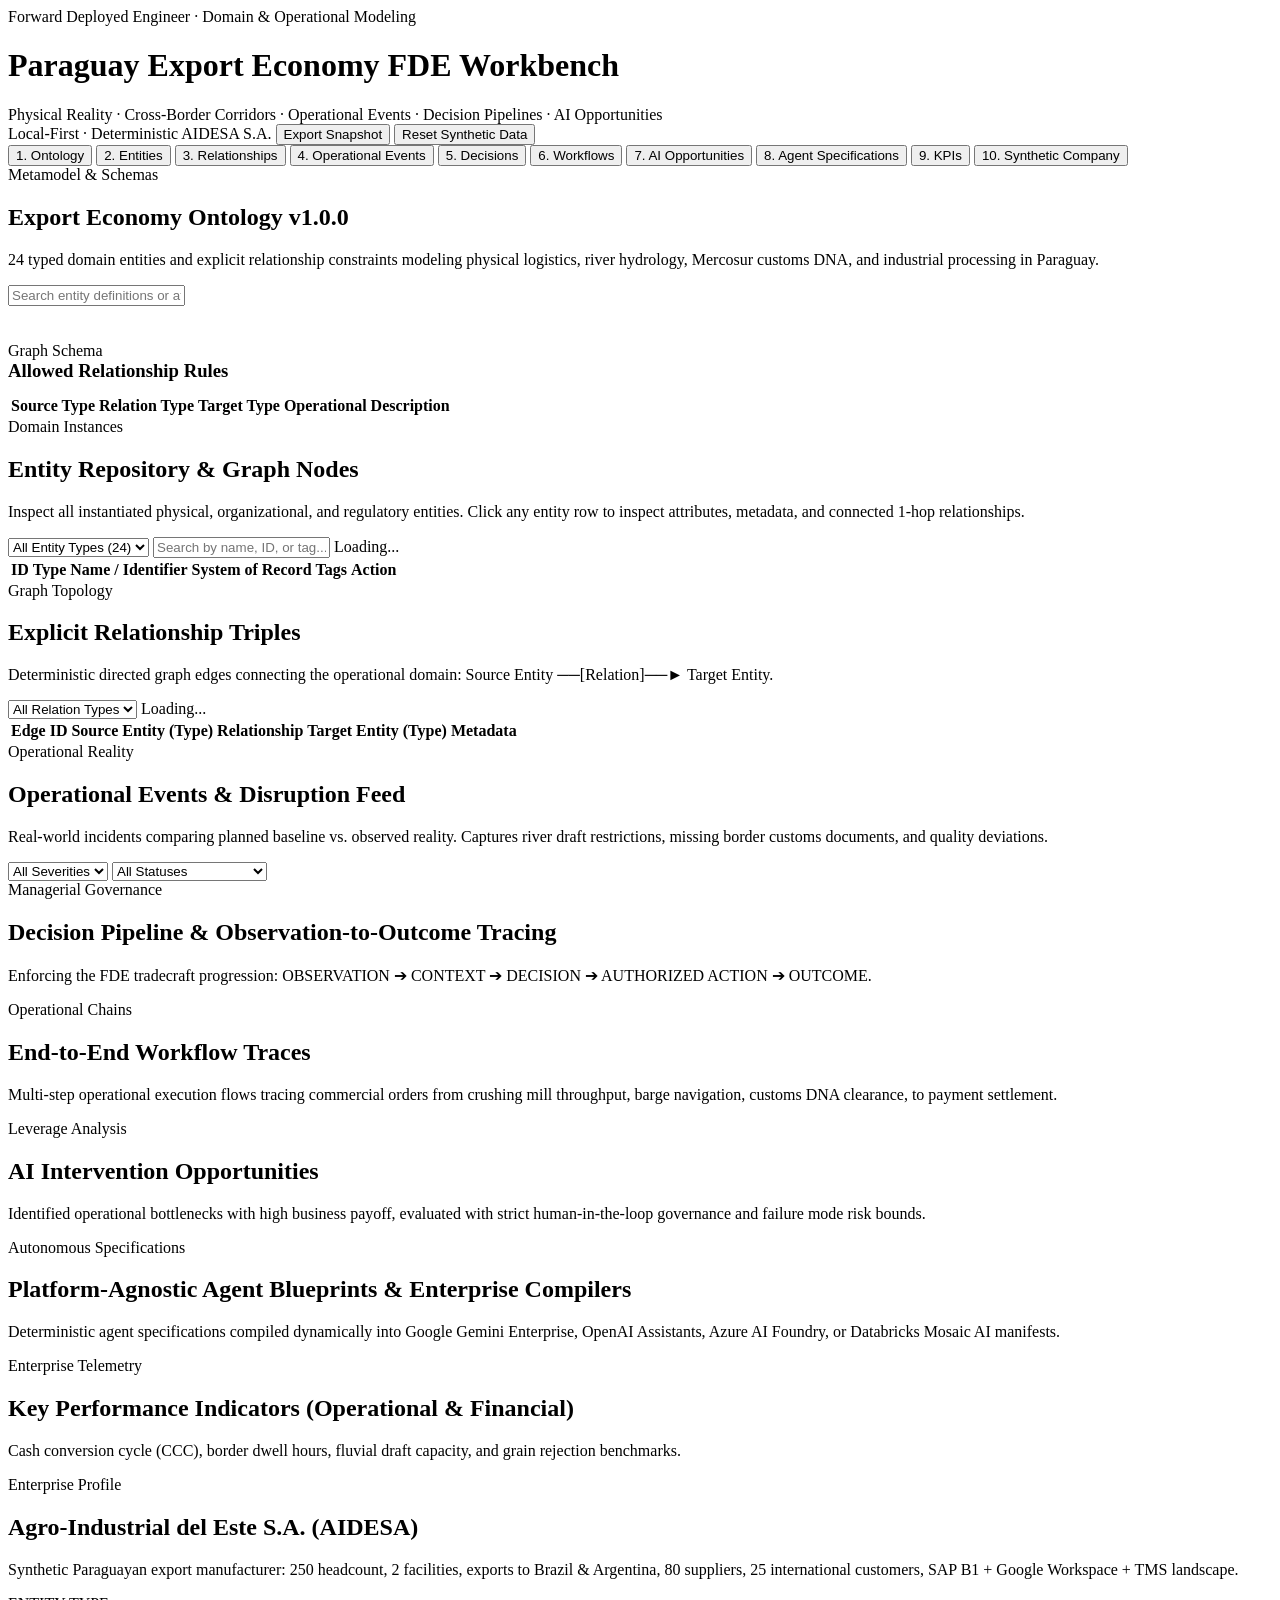
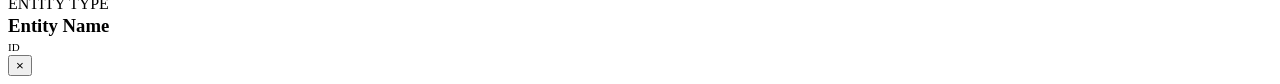
==== fde_workbench/ui/index.html @ c98d2c63 "feat: Phase 1 Paraguay Export Economy FDE Workbench" ====
<!DOCTYPE html>
<html lang="en">
<head>
  <meta charset="UTF-8">
  <meta name="viewport" content="width=device-width, initial-scale=1.0">
  <title>Paraguay Export Economy — FDE Workbench</title>
  <link rel="stylesheet" href="/static/style.css">
</head>
<body>

  <!-- Top Header Masthead -->
  <header class="top-header">
    <div class="masthead-bar">
      <div class="masthead-brand">
        <span class="brand-label">Forward Deployed Engineer · Domain & Operational Modeling</span>
        <h1 class="brand-title">Paraguay Export Economy FDE Workbench</h1>
        <span class="brand-subtitle">Physical Reality · Cross-Border Corridors · Operational Events · Decision Pipelines · AI Opportunities</span>
      </div>
      <div class="masthead-actions">
        <span class="badge badge-local">Local-First · Deterministic</span>
        <span class="badge badge-status" id="activeCompanyBadge">AIDESA S.A.</span>
        <button class="btn btn-primary" id="btnExportSnapshot">Export Snapshot</button>
        <button class="btn btn-danger" id="btnResetSeed">Reset Synthetic Data</button>
      </div>
    </div>
  </header>

  <!-- Navigation Tabs (10 Sections) -->
  <nav class="nav-tabs" id="navTabs">
    <button class="tab-btn active" data-tab="pane-ontology">1. Ontology</button>
    <button class="tab-btn" data-tab="pane-entities">2. Entities</button>
    <button class="tab-btn" data-tab="pane-relationships">3. Relationships</button>
    <button class="tab-btn" data-tab="pane-events">4. Operational Events</button>
    <button class="tab-btn" data-tab="pane-decisions">5. Decisions</button>
    <button class="tab-btn" data-tab="pane-workflows">6. Workflows</button>
    <button class="tab-btn" data-tab="pane-opportunities">7. AI Opportunities</button>
    <button class="tab-btn" data-tab="pane-agents">8. Agent Specifications</button>
    <button class="tab-btn" data-tab="pane-kpis">9. KPIs</button>
    <button class="tab-btn" data-tab="pane-company">10. Synthetic Company</button>
  </nav>

  <!-- Main Container -->
  <main class="workbench-content">

    <!-- 1. ONTOLOGY PANE -->
    <section class="tab-pane active" id="pane-ontology">
      <div class="pane-header">
        <div>
          <div class="pane-eyebrow">Metamodel & Schemas</div>
          <h2 class="pane-title">Export Economy Ontology v1.0.0</h2>
          <p class="pane-desc">24 typed domain entities and explicit relationship constraints modeling physical logistics, river hydrology, Mercosur customs DNA, and industrial processing in Paraguay.</p>
        </div>
      </div>
      <div class="filter-bar">
        <input type="text" class="input-search" id="searchOntologyInput" placeholder="Search entity definitions or attributes...">
      </div>
      <div class="grid-3" id="ontologyCardGrid">
        <!-- Dynamically rendered -->
      </div>
      <div style="margin-top: 36px;">
        <div class="pane-eyebrow">Graph Schema</div>
        <h3 style="margin: 0 0 12px; font-family: var(--font-serif);">Allowed Relationship Rules</h3>
        <div class="table-wrap">
          <table class="fde-table" id="tableAllowedRelations">
            <thead>
              <tr>
                <th>Source Type</th>
                <th>Relation Type</th>
                <th>Target Type</th>
                <th>Operational Description</th>
              </tr>
            </thead>
            <tbody></tbody>
          </table>
        </div>
      </div>
    </section>

    <!-- 2. ENTITIES PANE -->
    <section class="tab-pane" id="pane-entities">
      <div class="pane-header">
        <div>
          <div class="pane-eyebrow">Domain Instances</div>
          <h2 class="pane-title">Entity Repository & Graph Nodes</h2>
          <p class="pane-desc">Inspect all instantiated physical, organizational, and regulatory entities. Click any entity row to inspect attributes, metadata, and connected 1-hop relationships.</p>
        </div>
      </div>
      <div class="filter-bar">
        <select class="select-filter" id="selectEntityType">
          <option value="">All Entity Types (24)</option>
        </select>
        <input type="text" class="input-search" id="searchEntityInput" placeholder="Search by name, ID, or tag...">
        <span class="badge badge-local" id="entityCountBadge">Loading...</span>
      </div>
      <div class="table-wrap">
        <table class="fde-table" id="tableEntities">
          <thead>
            <tr>
              <th>ID</th>
              <th>Type</th>
              <th>Name / Identifier</th>
              <th>System of Record</th>
              <th>Tags</th>
              <th>Action</th>
            </tr>
          </thead>
          <tbody></tbody>
        </table>
      </div>
    </section>

    <!-- 3. RELATIONSHIPS PANE -->
    <section class="tab-pane" id="pane-relationships">
      <div class="pane-header">
        <div>
          <div class="pane-eyebrow">Graph Topology</div>
          <h2 class="pane-title">Explicit Relationship Triples</h2>
          <p class="pane-desc">Deterministic directed graph edges connecting the operational domain: Source Entity ──[Relation]──► Target Entity.</p>
        </div>
      </div>
      <div class="filter-bar">
        <select class="select-filter" id="selectRelationType">
          <option value="">All Relation Types</option>
        </select>
        <span class="badge badge-local" id="relCountBadge">Loading...</span>
      </div>
      <div class="table-wrap">
        <table class="fde-table" id="tableRelationships">
          <thead>
            <tr>
              <th>Edge ID</th>
              <th>Source Entity (Type)</th>
              <th>Relationship</th>
              <th>Target Entity (Type)</th>
              <th>Metadata</th>
            </tr>
          </thead>
          <tbody></tbody>
        </table>
      </div>
    </section>

    <!-- 4. OPERATIONAL EVENTS PANE -->
    <section class="tab-pane" id="pane-events">
      <div class="pane-header">
        <div>
          <div class="pane-eyebrow">Operational Reality</div>
          <h2 class="pane-title">Operational Events & Disruption Feed</h2>
          <p class="pane-desc">Real-world incidents comparing planned baseline vs. observed reality. Captures river draft restrictions, missing border customs documents, and quality deviations.</p>
        </div>
      </div>
      <div class="filter-bar">
        <select class="select-filter" id="selectEventSeverity">
          <option value="">All Severities</option>
          <option value="CRITICAL">CRITICAL</option>
          <option value="HIGH">HIGH</option>
          <option value="MEDIUM">MEDIUM</option>
          <option value="LOW">LOW</option>
        </select>
        <select class="select-filter" id="selectEventStatus">
          <option value="">All Statuses</option>
          <option value="DETECTED">DETECTED</option>
          <option value="TRIAGED">TRIAGED</option>
          <option value="DECISION_PENDING">DECISION_PENDING</option>
          <option value="RESOLVED">RESOLVED</option>
        </select>
      </div>
      <div id="eventListContainer">
        <!-- Event cards rendered dynamically -->
      </div>
    </section>

    <!-- 5. DECISIONS PANE -->
    <section class="tab-pane" id="pane-decisions">
      <div class="pane-header">
        <div>
          <div class="pane-eyebrow">Managerial Governance</div>
          <h2 class="pane-title">Decision Pipeline & Observation-to-Outcome Tracing</h2>
          <p class="pane-desc">Enforcing the FDE tradecraft progression: OBSERVATION ➔ CONTEXT ➔ DECISION ➔ AUTHORIZED ACTION ➔ OUTCOME.</p>
        </div>
      </div>
      <div id="decisionsContainer">
        <!-- Decisions rendered dynamically -->
      </div>
    </section>

    <!-- 6. WORKFLOWS PANE -->
    <section class="tab-pane" id="pane-workflows">
      <div class="pane-header">
        <div>
          <div class="pane-eyebrow">Operational Chains</div>
          <h2 class="pane-title">End-to-End Workflow Traces</h2>
          <p class="pane-desc">Multi-step operational execution flows tracing commercial orders from crushing mill throughput, barge navigation, customs DNA clearance, to payment settlement.</p>
        </div>
      </div>
      <div class="grid-2" id="workflowsContainer">
        <!-- Workflows rendered dynamically -->
      </div>
    </section>

    <!-- 7. AI OPPORTUNITIES PANE -->
    <section class="tab-pane" id="pane-opportunities">
      <div class="pane-header">
        <div>
          <div class="pane-eyebrow">Leverage Analysis</div>
          <h2 class="pane-title">AI Intervention Opportunities</h2>
          <p class="pane-desc">Identified operational bottlenecks with high business payoff, evaluated with strict human-in-the-loop governance and failure mode risk bounds.</p>
        </div>
      </div>
      <div class="grid-2" id="opportunitiesContainer">
        <!-- AI Opportunities rendered dynamically -->
      </div>
    </section>

    <!-- 8. AGENT SPECIFICATIONS PANE -->
    <section class="tab-pane" id="pane-agents">
      <div class="pane-header">
        <div>
          <div class="pane-eyebrow">Autonomous Specifications</div>
          <h2 class="pane-title">Platform-Agnostic Agent Blueprints & Enterprise Compilers</h2>
          <p class="pane-desc">Deterministic agent specifications compiled dynamically into Google Gemini Enterprise, OpenAI Assistants, Azure AI Foundry, or Databricks Mosaic AI manifests.</p>
        </div>
      </div>
      <div id="agentSpecsContainer">
        <!-- Agent specs rendered dynamically -->
      </div>
    </section>

    <!-- 9. KPIS PANE -->
    <section class="tab-pane" id="pane-kpis">
      <div class="pane-header">
        <div>
          <div class="pane-eyebrow">Enterprise Telemetry</div>
          <h2 class="pane-title">Key Performance Indicators (Operational & Financial)</h2>
          <p class="pane-desc">Cash conversion cycle (CCC), border dwell hours, fluvial draft capacity, and grain rejection benchmarks.</p>
        </div>
      </div>
      <div class="grid-3" id="kpisContainer">
        <!-- KPIs rendered dynamically -->
      </div>
    </section>

    <!-- 10. SYNTHETIC COMPANY PANE -->
    <section class="tab-pane" id="pane-company">
      <div class="pane-header">
        <div>
          <div class="pane-eyebrow">Enterprise Profile</div>
          <h2 class="pane-title">Agro-Industrial del Este S.A. (AIDESA)</h2>
          <p class="pane-desc">Synthetic Paraguayan export manufacturer: 250 headcount, 2 facilities, exports to Brazil & Argentina, 80 suppliers, 25 international customers, SAP B1 + Google Workspace + TMS landscape.</p>
        </div>
      </div>
      <div id="companyOverviewContainer">
        <!-- Company details rendered dynamically -->
      </div>
    </section>

  </main>

  <!-- Side Drawer for Entity Inspection -->
  <div class="drawer-backdrop" id="drawerBackdrop">
    <div class="drawer-panel" id="drawerPanel">
      <div class="drawer-header">
        <div>
          <span class="brand-label" id="drawerEntityType">ENTITY TYPE</span>
          <h3 id="drawerEntityName" style="margin: 2px 0 0; font-family: var(--font-serif);">Entity Name</h3>
          <span style="font-family: var(--font-mono); font-size: 11px; color: var(--ink-muted);" id="drawerEntityId">ID</span>
        </div>
        <button class="close-btn" id="btnCloseDrawer">&times;</button>
      </div>
      <div id="drawerBody">
        <!-- Dynamic entity details -->
      </div>
    </div>
  </div>

  <script src="/static/app.js"></script>
</body>
</html>
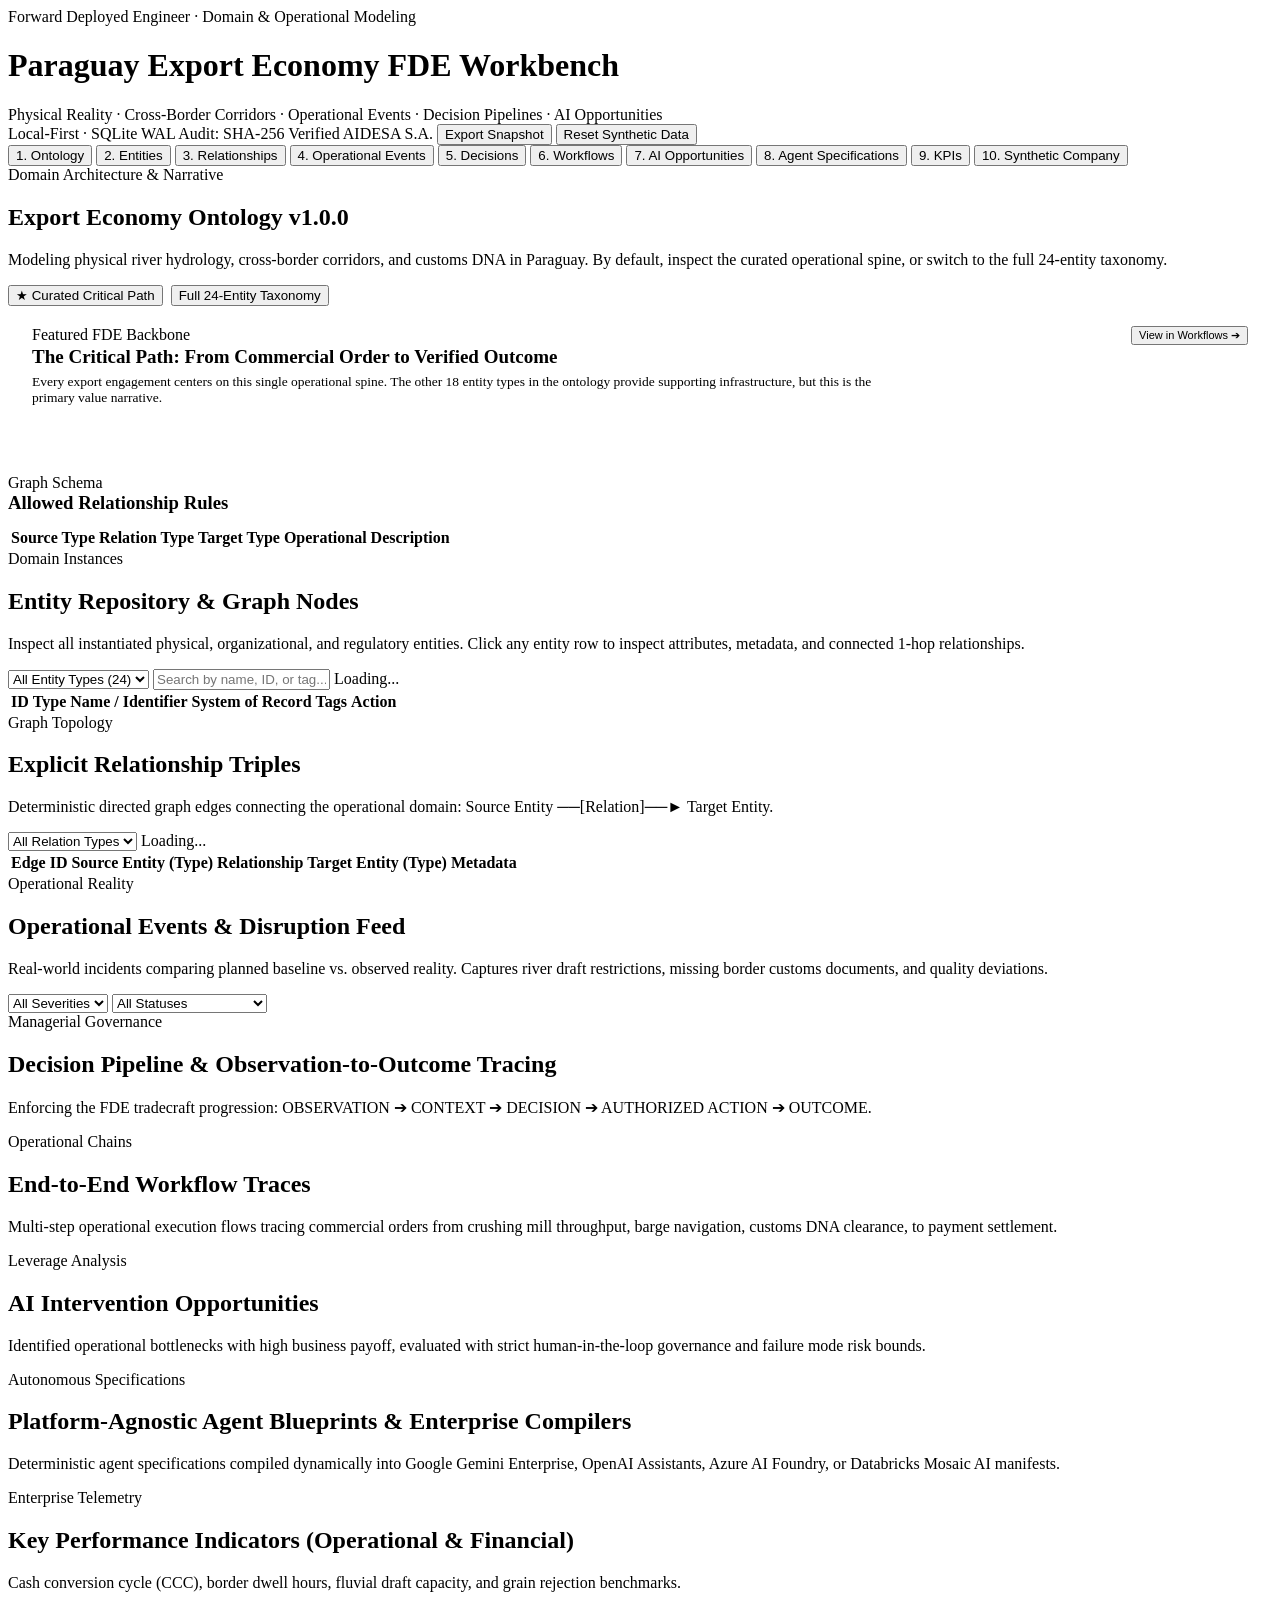
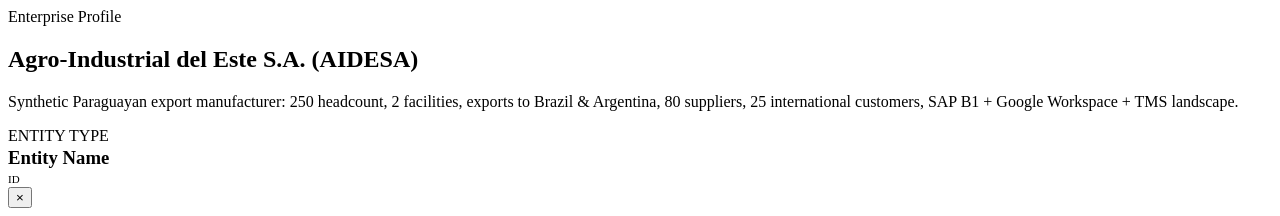
==== commit 59cbce36: "feat(phase-1.5): SQLite persistence, cryptographic audit hash-chain, adapter schema validation, crit" ====
--- a/fde_workbench/ui/index.html
+++ b/fde_workbench/ui/index.html
@@ -17,7 +17,8 @@
         <span class="brand-subtitle">Physical Reality · Cross-Border Corridors · Operational Events · Decision Pipelines · AI Opportunities</span>
       </div>
       <div class="masthead-actions">
-        <span class="badge badge-local">Local-First · Deterministic</span>
+        <span class="badge badge-local">Local-First · SQLite WAL</span>
+        <span class="badge" id="auditChainBadge" style="background:var(--green-soft); color:var(--green); border:1px solid var(--green); cursor:pointer;" title="Click to verify cryptographic audit hash chain">Audit: SHA-256 Verified</span>
         <span class="badge badge-status" id="activeCompanyBadge">AIDESA S.A.</span>
         <button class="btn btn-primary" id="btnExportSnapshot">Export Snapshot</button>
         <button class="btn btn-danger" id="btnResetSeed">Reset Synthetic Data</button>
@@ -46,16 +47,43 @@
     <section class="tab-pane active" id="pane-ontology">
       <div class="pane-header">
         <div>
-          <div class="pane-eyebrow">Metamodel & Schemas</div>
+          <div class="pane-eyebrow">Domain Architecture & Narrative</div>
           <h2 class="pane-title">Export Economy Ontology v1.0.0</h2>
-          <p class="pane-desc">24 typed domain entities and explicit relationship constraints modeling physical logistics, river hydrology, Mercosur customs DNA, and industrial processing in Paraguay.</p>
-        </div>
-      </div>
-      <div class="filter-bar">
-        <input type="text" class="input-search" id="searchOntologyInput" placeholder="Search entity definitions or attributes...">
-      </div>
-      <div class="grid-3" id="ontologyCardGrid">
-        <!-- Dynamically rendered -->
+          <p class="pane-desc">Modeling physical river hydrology, cross-border corridors, and customs DNA in Paraguay. By default, inspect the curated operational spine, or switch to the full 24-entity taxonomy.</p>
+        </div>
+        <div style="display:flex; gap:8px;">
+          <button class="btn btn-primary" id="btnViewCriticalPath">★ Curated Critical Path</button>
+          <button class="btn" id="btnViewFullTaxonomy">Full 24-Entity Taxonomy</button>
+        </div>
+      </div>
+
+      <!-- Curated Critical Path Featured View -->
+      <div id="criticalPathFeaturedContainer" style="margin-bottom: 28px;">
+        <div style="background:var(--paper-card); border:1px solid var(--rule); border-left:4px solid var(--river); padding:20px 24px; border-radius:3px; margin-bottom:20px;">
+          <div style="display:flex; justify-content:space-between; align-items:flex-start; margin-bottom:12px;">
+            <div>
+              <span class="badge badge-local" style="margin-bottom:6px;">Featured FDE Backbone</span>
+              <h3 style="font-family:var(--font-serif); margin:2px 0 6px; font-size:19px;">The Critical Path: From Commercial Order to Verified Outcome</h3>
+              <p style="font-size:13.5px; color:var(--ink-soft); margin:0; max-width:850px;">
+                Every export engagement centers on this single operational spine. The other 18 entity types in the ontology provide supporting infrastructure, but this is the primary value narrative.
+              </p>
+            </div>
+            <button class="btn" onclick="document.querySelector('[data-tab=pane-workflows]').click();" style="font-size:11px;">View in Workflows ➔</button>
+          </div>
+          <div class="workflow-chain" id="criticalPathNodesList" style="padding-left:24px;">
+            <!-- Dynamically populated -->
+          </div>
+        </div>
+      </div>
+
+      <!-- Full Taxonomy View (Depth-on-demand) -->
+      <div id="fullTaxonomyContainer" style="display:none;">
+        <div class="filter-bar">
+          <input type="text" class="input-search" id="searchOntologyInput" placeholder="Search entity definitions or attributes...">
+        </div>
+        <div class="grid-3" id="ontologyCardGrid">
+          <!-- Dynamically rendered -->
+        </div>
       </div>
       <div style="margin-top: 36px;">
         <div class="pane-eyebrow">Graph Schema</div>
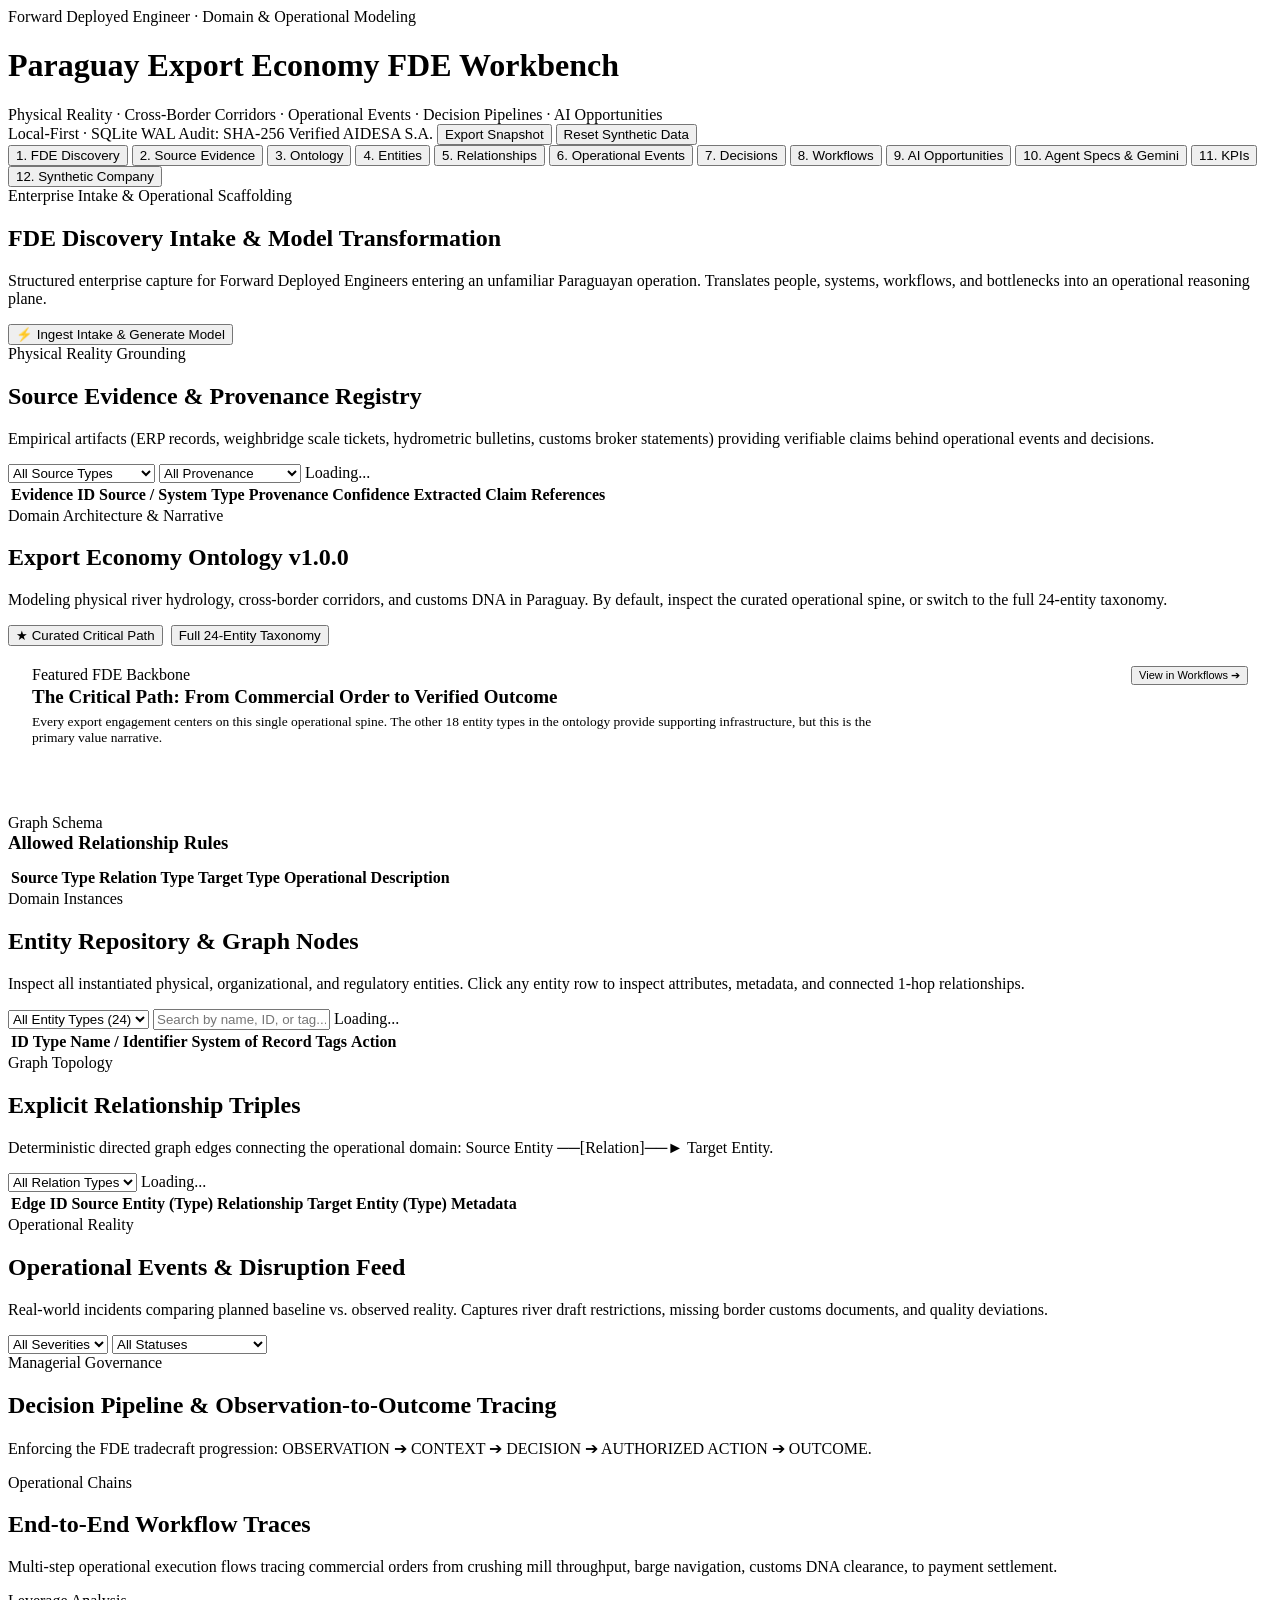
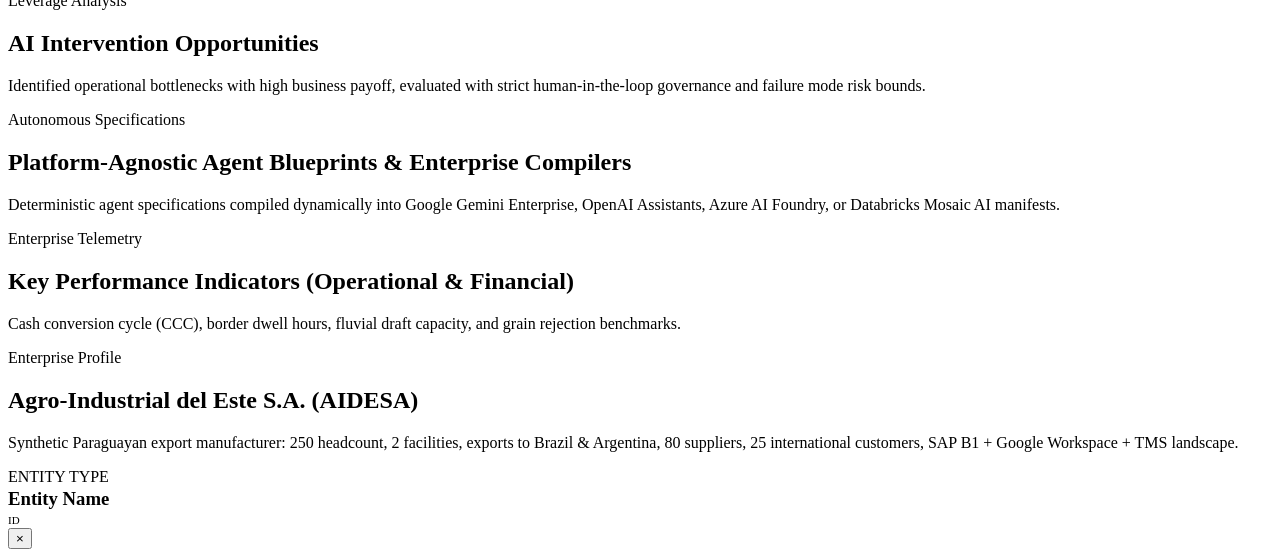
==== commit 3b9424ff: "feat(phase-2): FDE reasoning plane with evidence, provenance, discovery intake, opportunity prioriti" ====
--- a/fde_workbench/ui/index.html
+++ b/fde_workbench/ui/index.html
@@ -26,25 +26,93 @@
     </div>
   </header>
 
-  <!-- Navigation Tabs (10 Sections) -->
+  <!-- Navigation Tabs (12 Sections reflecting FDE Reasoning Plane) -->
   <nav class="nav-tabs" id="navTabs">
-    <button class="tab-btn active" data-tab="pane-ontology">1. Ontology</button>
-    <button class="tab-btn" data-tab="pane-entities">2. Entities</button>
-    <button class="tab-btn" data-tab="pane-relationships">3. Relationships</button>
-    <button class="tab-btn" data-tab="pane-events">4. Operational Events</button>
-    <button class="tab-btn" data-tab="pane-decisions">5. Decisions</button>
-    <button class="tab-btn" data-tab="pane-workflows">6. Workflows</button>
-    <button class="tab-btn" data-tab="pane-opportunities">7. AI Opportunities</button>
-    <button class="tab-btn" data-tab="pane-agents">8. Agent Specifications</button>
-    <button class="tab-btn" data-tab="pane-kpis">9. KPIs</button>
-    <button class="tab-btn" data-tab="pane-company">10. Synthetic Company</button>
+    <button class="tab-btn active" data-tab="pane-discovery">1. FDE Discovery</button>
+    <button class="tab-btn" data-tab="pane-evidence">2. Source Evidence</button>
+    <button class="tab-btn" data-tab="pane-ontology">3. Ontology</button>
+    <button class="tab-btn" data-tab="pane-entities">4. Entities</button>
+    <button class="tab-btn" data-tab="pane-relationships">5. Relationships</button>
+    <button class="tab-btn" data-tab="pane-events">6. Operational Events</button>
+    <button class="tab-btn" data-tab="pane-decisions">7. Decisions</button>
+    <button class="tab-btn" data-tab="pane-workflows">8. Workflows</button>
+    <button class="tab-btn" data-tab="pane-opportunities">9. AI Opportunities</button>
+    <button class="tab-btn" data-tab="pane-agents">10. Agent Specs & Gemini</button>
+    <button class="tab-btn" data-tab="pane-kpis">11. KPIs</button>
+    <button class="tab-btn" data-tab="pane-company">12. Synthetic Company</button>
   </nav>
 
   <!-- Main Container -->
   <main class="workbench-content">
 
-    <!-- 1. ONTOLOGY PANE -->
-    <section class="tab-pane active" id="pane-ontology">
+    <!-- 1. FDE DISCOVERY PANE -->
+    <section class="tab-pane active" id="pane-discovery">
+      <div class="pane-header">
+        <div>
+          <div class="pane-eyebrow">Enterprise Intake & Operational Scaffolding</div>
+          <h2 class="pane-title">FDE Discovery Intake & Model Transformation</h2>
+          <p class="pane-desc">Structured enterprise capture for Forward Deployed Engineers entering an unfamiliar Paraguayan operation. Translates people, systems, workflows, and bottlenecks into an operational reasoning plane.</p>
+        </div>
+        <div style="display:flex; gap:8px;">
+          <button class="btn btn-primary" id="btnRunDiscoveryTransform">⚡ Ingest Intake & Generate Model</button>
+        </div>
+      </div>
+
+      <div id="discoveryContent">
+        <!-- Dynamically rendered intake dossier -->
+      </div>
+    </section>
+
+    <!-- 2. SOURCE EVIDENCE PANE -->
+    <section class="tab-pane" id="pane-evidence">
+      <div class="pane-header">
+        <div>
+          <div class="pane-eyebrow">Physical Reality Grounding</div>
+          <h2 class="pane-title">Source Evidence & Provenance Registry</h2>
+          <p class="pane-desc">Empirical artifacts (ERP records, weighbridge scale tickets, hydrometric bulletins, customs broker statements) providing verifiable claims behind operational events and decisions.</p>
+        </div>
+      </div>
+
+      <div class="filter-bar">
+        <select class="select-filter" id="selectEvidenceSourceType">
+          <option value="">All Source Types</option>
+          <option value="ERP_RECORD">ERP Records</option>
+          <option value="TELEMETRY_STREAM">Telemetry Streams</option>
+          <option value="CUSTOMS_DOCUMENT">Customs Documents</option>
+          <option value="INTERVIEW_STATEMENT">Interview Statements</option>
+          <option value="PHYSICAL_INSPECTION">Physical Inspection</option>
+        </select>
+        <select class="select-filter" id="selectEvidenceProvenance">
+          <option value="">All Provenance</option>
+          <option value="SYNTHETIC">Synthetic</option>
+          <option value="CUSTOMER_OBSERVED">Customer Observed</option>
+          <option value="PUBLIC_SOURCE">Public Source</option>
+          <option value="CUSTOMER_PROVIDED">Customer Provided</option>
+          <option value="DERIVED">Derived</option>
+        </select>
+        <span class="badge badge-local" id="evidenceCountBadge">Loading...</span>
+      </div>
+
+      <div class="table-wrap">
+        <table class="fde-table" id="tableEvidence">
+          <thead>
+            <tr>
+              <th>Evidence ID</th>
+              <th>Source / System</th>
+              <th>Type</th>
+              <th>Provenance</th>
+              <th>Confidence</th>
+              <th>Extracted Claim</th>
+              <th>References</th>
+            </tr>
+          </thead>
+          <tbody></tbody>
+        </table>
+      </div>
+    </section>
+
+    <!-- 3. ONTOLOGY PANE -->
+    <section class="tab-pane" id="pane-ontology">
       <div class="pane-header">
         <div>
           <div class="pane-eyebrow">Domain Architecture & Narrative</div>
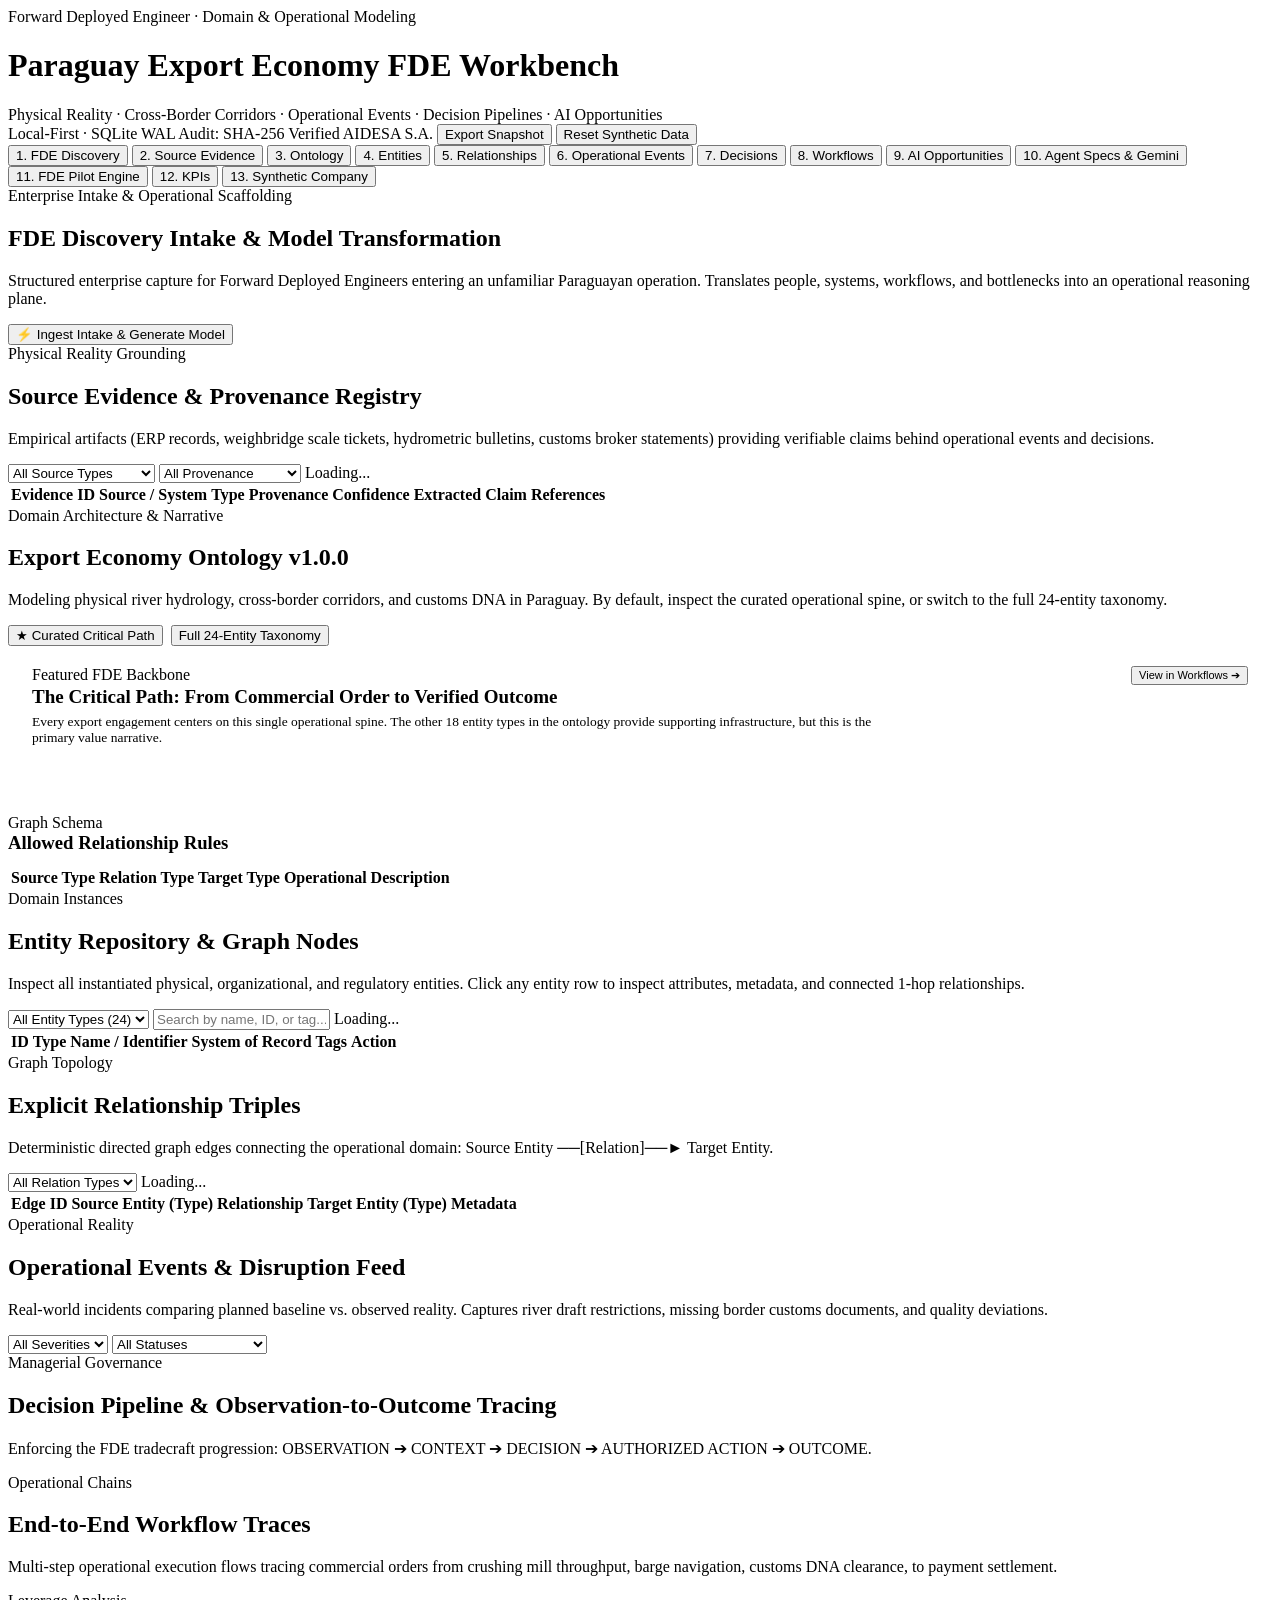
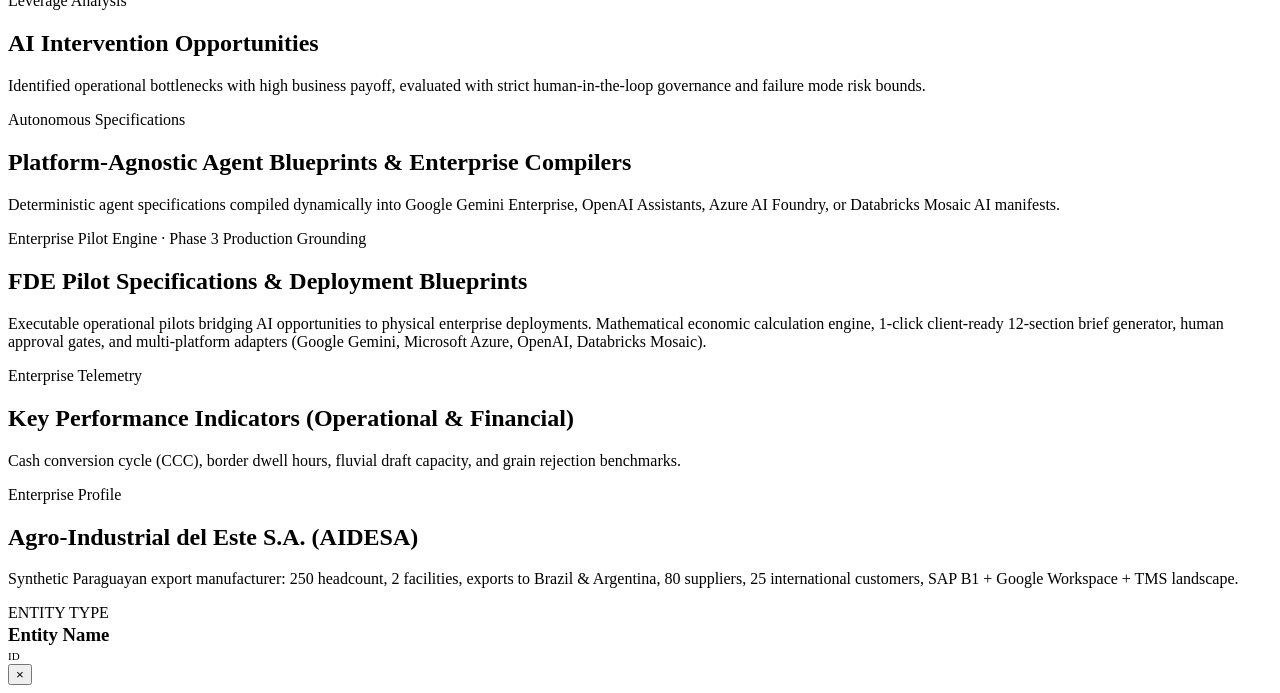
==== commit 169733a9: "feat(phase-3): FDE pilot engine with canonical PilotSpecification, economic bridge, 12-section brief" ====
--- a/fde_workbench/ui/index.html
+++ b/fde_workbench/ui/index.html
@@ -38,8 +38,9 @@
     <button class="tab-btn" data-tab="pane-workflows">8. Workflows</button>
     <button class="tab-btn" data-tab="pane-opportunities">9. AI Opportunities</button>
     <button class="tab-btn" data-tab="pane-agents">10. Agent Specs & Gemini</button>
-    <button class="tab-btn" data-tab="pane-kpis">11. KPIs</button>
-    <button class="tab-btn" data-tab="pane-company">12. Synthetic Company</button>
+    <button class="tab-btn" data-tab="pane-pilots">11. FDE Pilot Engine</button>
+    <button class="tab-btn" data-tab="pane-kpis">12. KPIs</button>
+    <button class="tab-btn" data-tab="pane-company">13. Synthetic Company</button>
   </nav>
 
   <!-- Main Container -->
@@ -322,7 +323,21 @@
       </div>
     </section>
 
-    <!-- 9. KPIS PANE -->
+    <!-- 11. FDE PILOT ENGINE PANE -->
+    <section class="tab-pane" id="pane-pilots">
+      <div class="pane-header">
+        <div>
+          <div class="pane-eyebrow">Enterprise Pilot Engine · Phase 3 Production Grounding</div>
+          <h2 class="pane-title">FDE Pilot Specifications & Deployment Blueprints</h2>
+          <p class="pane-desc">Executable operational pilots bridging AI opportunities to physical enterprise deployments. Mathematical economic calculation engine, 1-click client-ready 12-section brief generator, human approval gates, and multi-platform adapters (Google Gemini, Microsoft Azure, OpenAI, Databricks Mosaic).</p>
+        </div>
+      </div>
+      <div id="pilotsContainer">
+        <!-- Pilots rendered dynamically -->
+      </div>
+    </section>
+
+    <!-- 12. KPIS PANE -->
     <section class="tab-pane" id="pane-kpis">
       <div class="pane-header">
         <div>
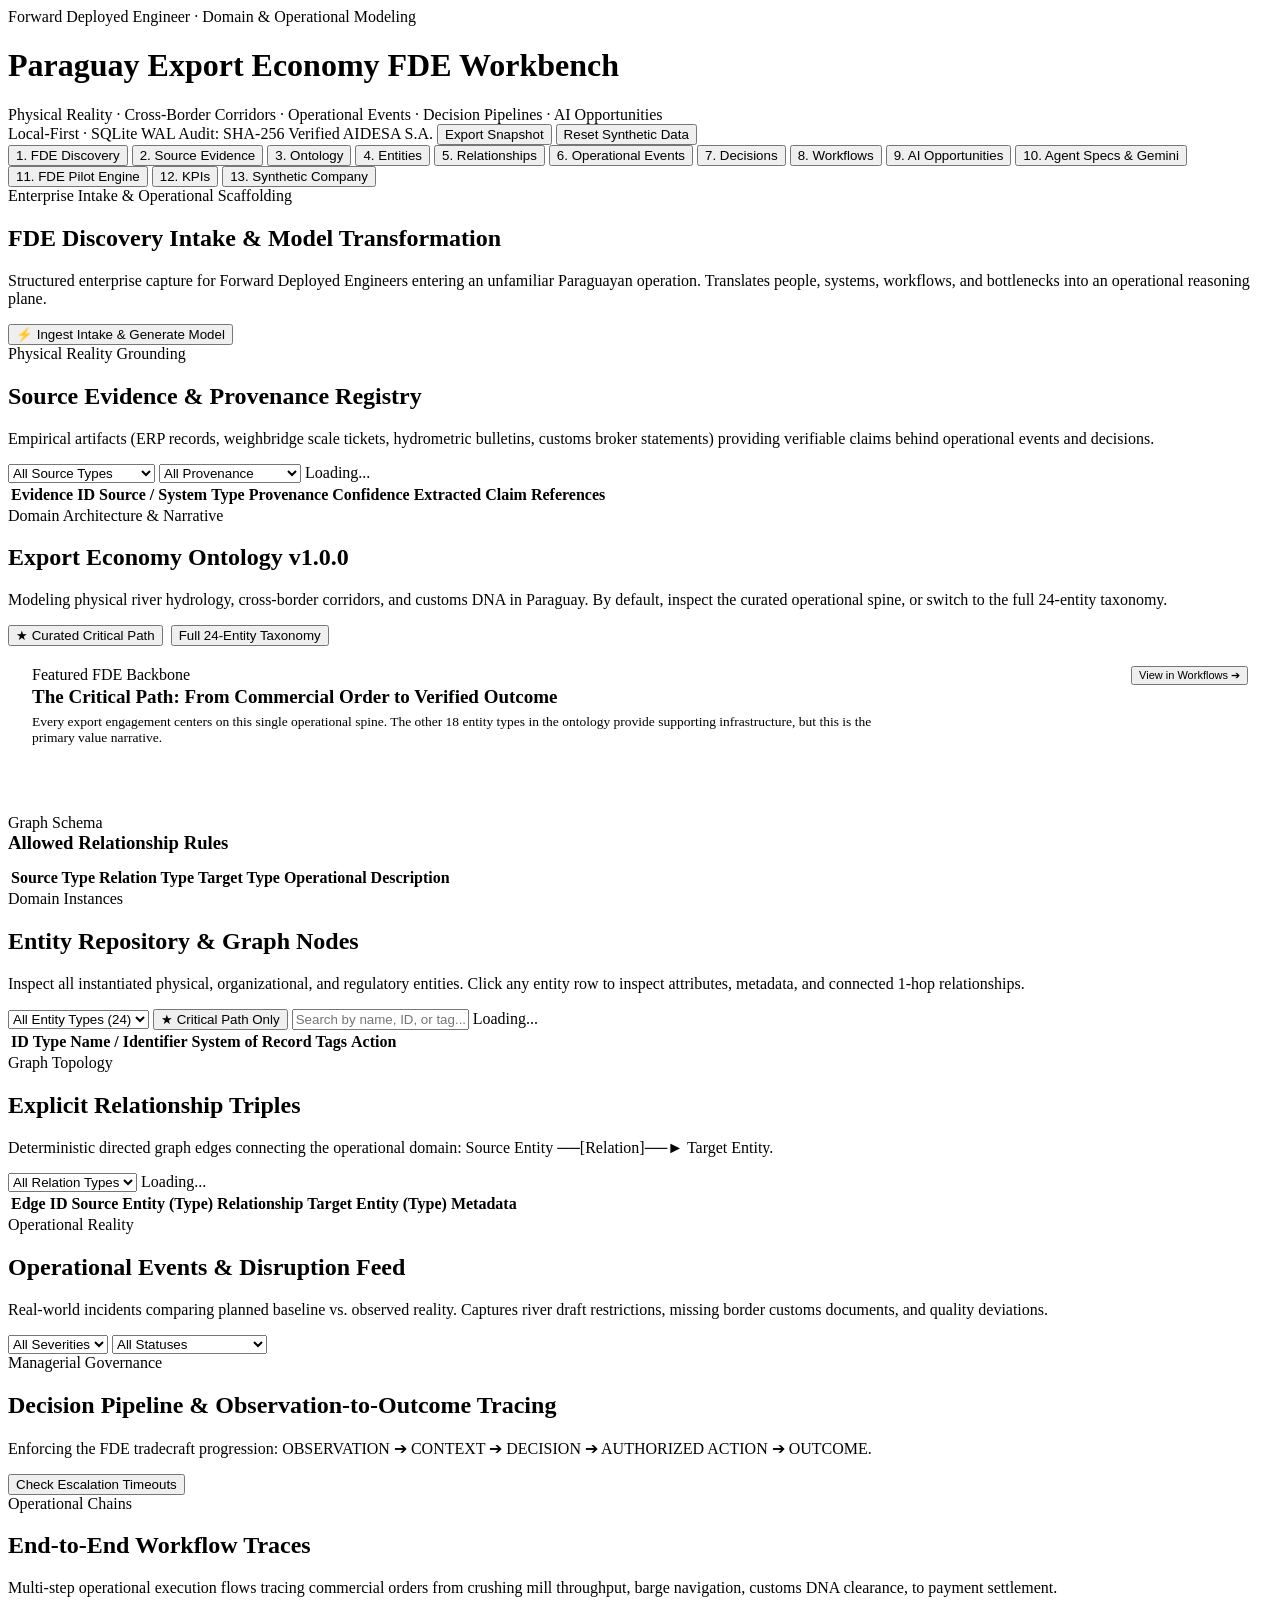
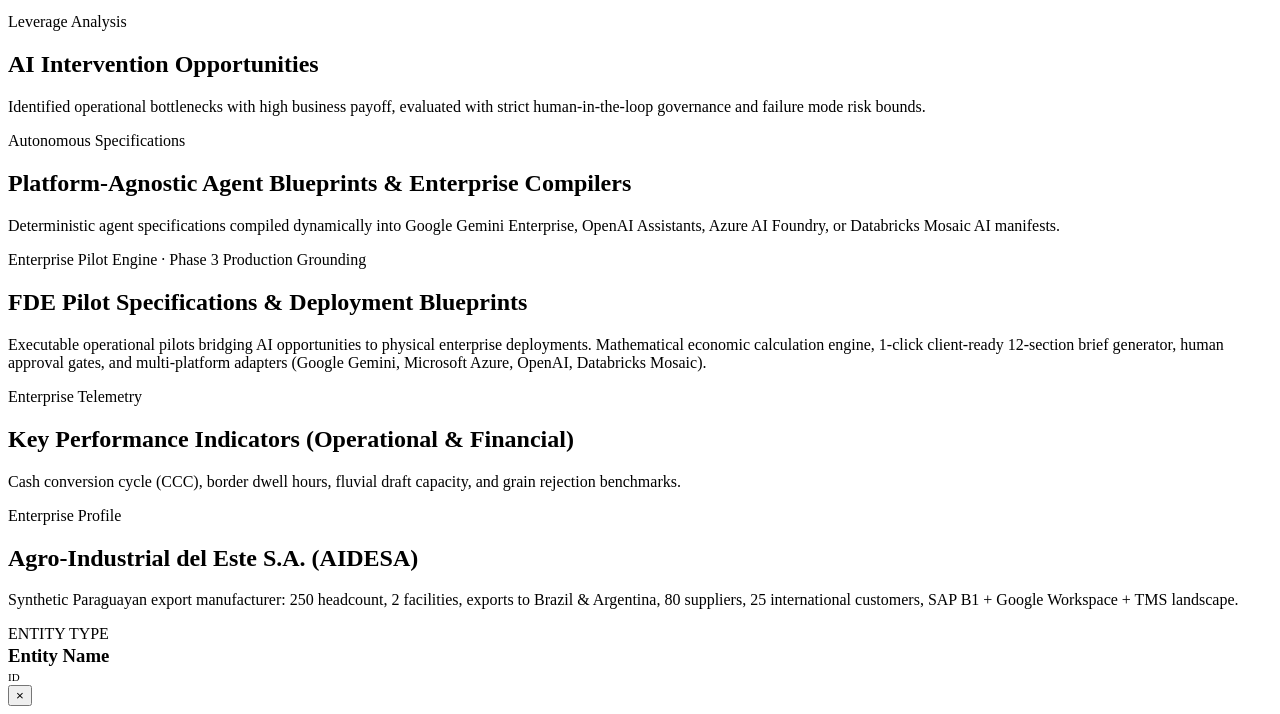
==== commit 3bd974a5: "feat(phase-3.5): economic rigor, assumptions ledger, sensitivity matrix, plan validation, and critic" ====
--- a/fde_workbench/ui/index.html
+++ b/fde_workbench/ui/index.html
@@ -186,6 +186,7 @@
         <select class="select-filter" id="selectEntityType">
           <option value="">All Entity Types (24)</option>
         </select>
+        <button class="btn" id="btnFilterCriticalPathEntities">★ Critical Path Only</button>
         <input type="text" class="input-search" id="searchEntityInput" placeholder="Search by name, ID, or tag...">
         <span class="badge badge-local" id="entityCountBadge">Loading...</span>
       </div>
@@ -275,6 +276,9 @@
           <h2 class="pane-title">Decision Pipeline & Observation-to-Outcome Tracing</h2>
           <p class="pane-desc">Enforcing the FDE tradecraft progression: OBSERVATION ➔ CONTEXT ➔ DECISION ➔ AUTHORIZED ACTION ➔ OUTCOME.</p>
         </div>
+        <div style="display:flex; gap:8px;">
+          <button class="btn btn-primary" id="btnCheckEscalations">Check Escalation Timeouts</button>
+        </div>
       </div>
       <div id="decisionsContainer">
         <!-- Decisions rendered dynamically -->
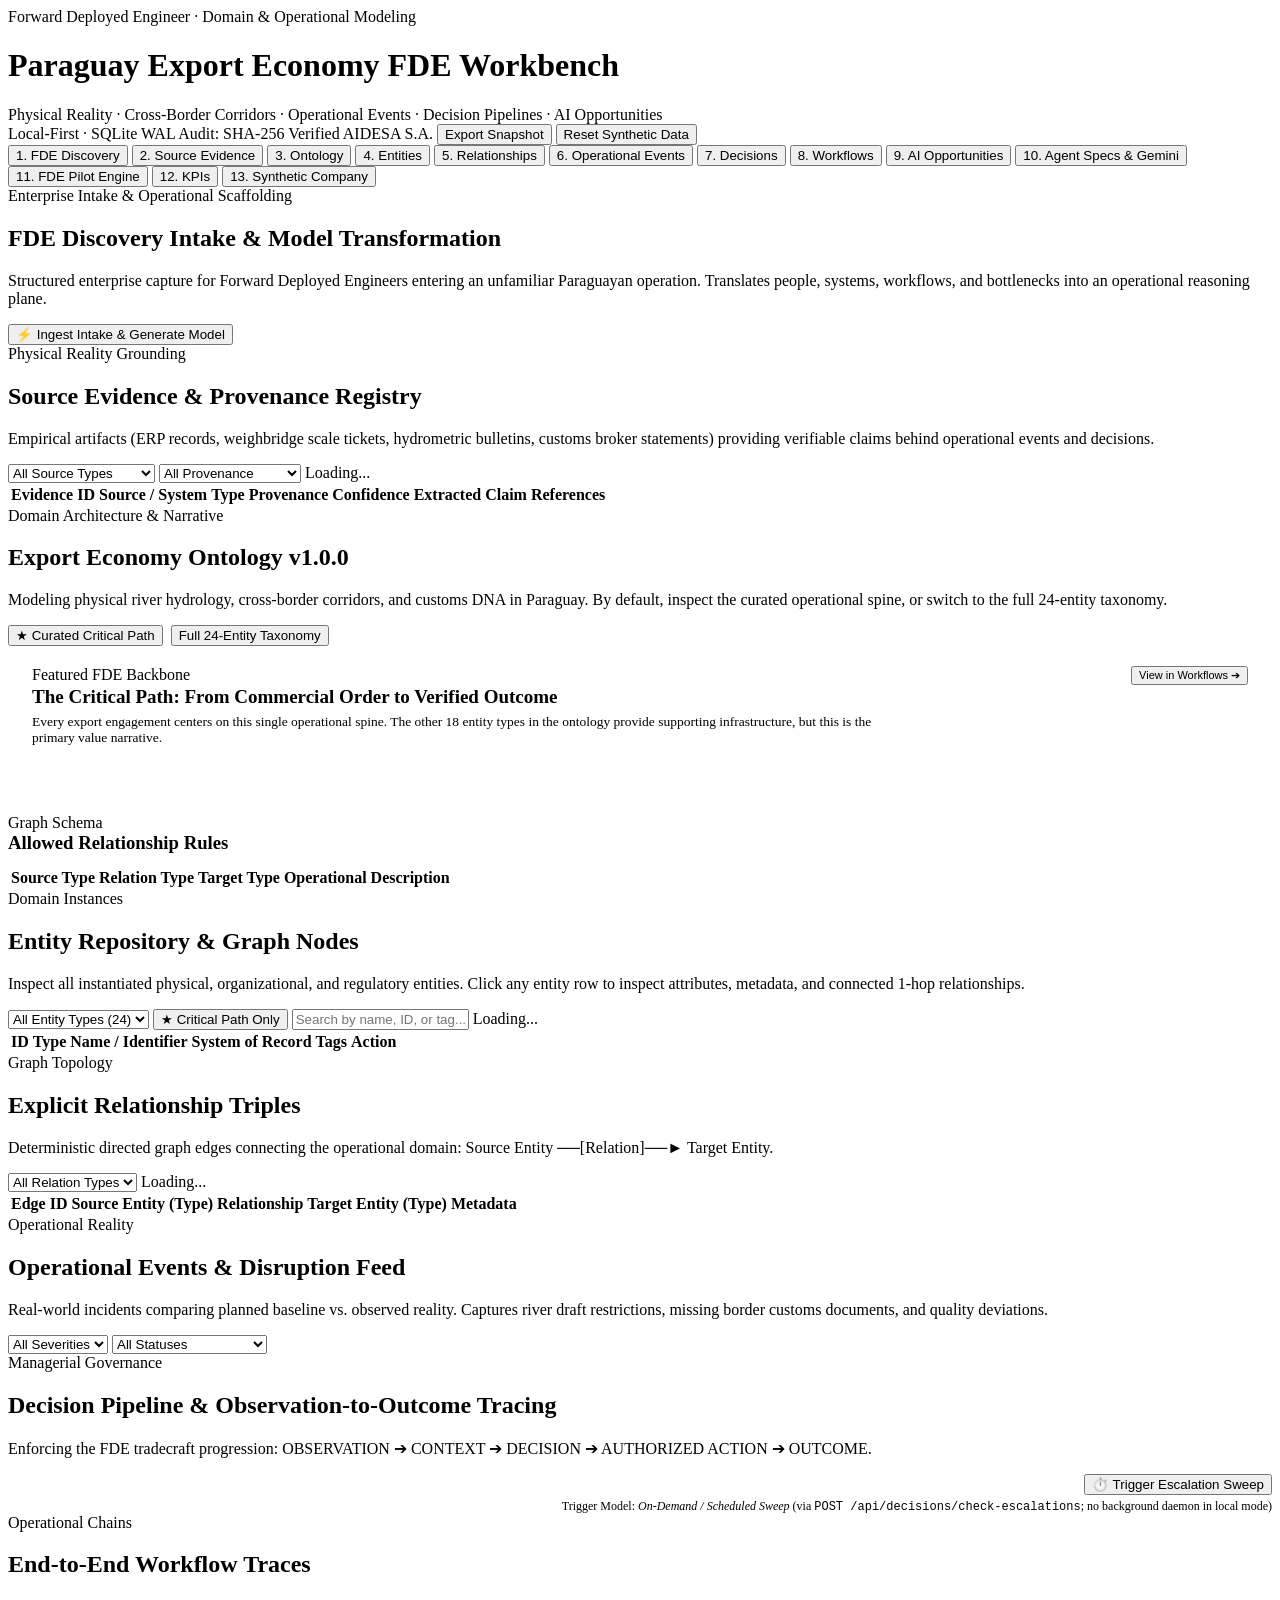
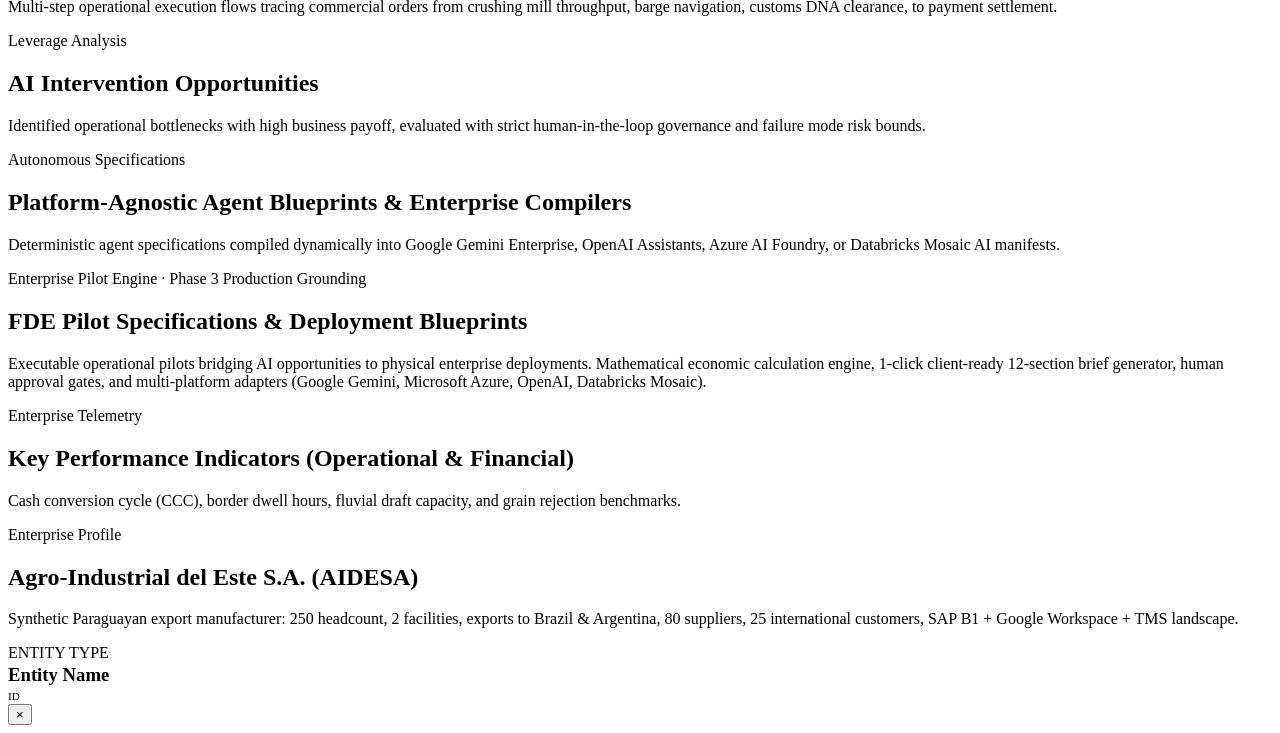
==== commit 23afad29: "feat(phase-3.6): verification integrity, non-tautological ROI tests, vendor schema validation, entit" ====
--- a/fde_workbench/ui/index.html
+++ b/fde_workbench/ui/index.html
@@ -276,8 +276,11 @@
           <h2 class="pane-title">Decision Pipeline & Observation-to-Outcome Tracing</h2>
           <p class="pane-desc">Enforcing the FDE tradecraft progression: OBSERVATION ➔ CONTEXT ➔ DECISION ➔ AUTHORIZED ACTION ➔ OUTCOME.</p>
         </div>
-        <div style="display:flex; gap:8px;">
-          <button class="btn btn-primary" id="btnCheckEscalations">Check Escalation Timeouts</button>
+        <div style="display:flex; flex-direction:column; align-items:flex-end; gap:4px;">
+          <button class="btn btn-primary" id="btnCheckEscalations">⏱️ Trigger Escalation Sweep</button>
+          <span style="font-size:0.75rem; color:var(--ink-soft); text-align:right;">
+            Trigger Model: <em>On-Demand / Scheduled Sweep</em> (via <code>POST /api/decisions/check-escalations</code>; no background daemon in local mode)
+          </span>
         </div>
       </div>
       <div id="decisionsContainer">
